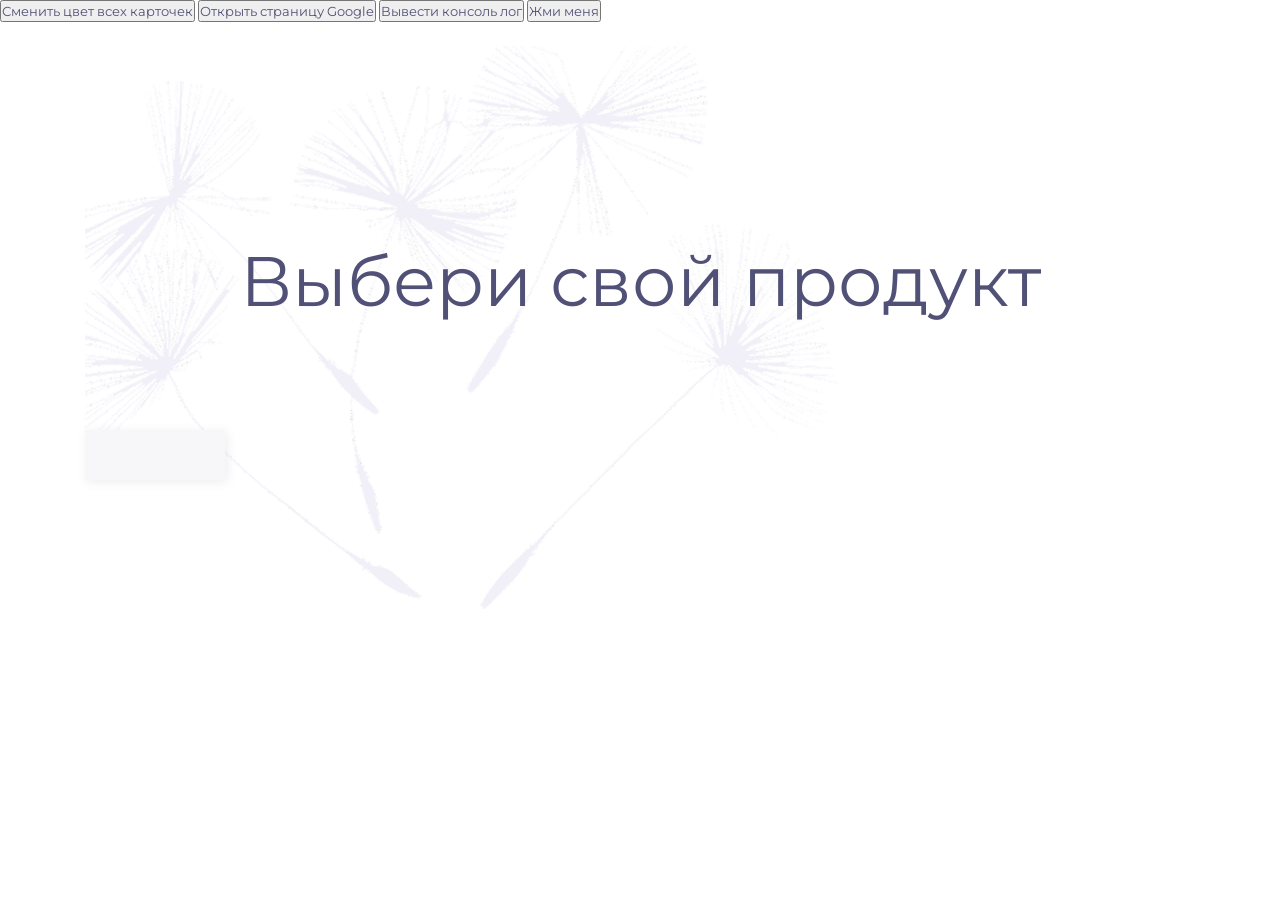
==== index.html @ 41c9d470 "homework8" ====
<!DOCTYPE html>
<html lang="en">

<head>
  <meta charset="UTF-8">
  <meta name="viewport" content="width=device-width, initial-scale=1.0">
  <title>Product Card</title>
  <link rel="preconnect" href="https://fonts.googleapis.com">
  <link rel="preconnect" href="https://fonts.gstatic.com" crossorigin>
  <link href="https://fonts.googleapis.com/css2?family=Montserrat:ital,wght@0,100..900;1,100..900&display=swap"
    rel="stylesheet">
  <link rel="stylesheet" href="style.css">
</head>

<body>
  <button id="change-color-all-card">Сменить цвет всех карточек</button>
  <button id="open-google">Открыть страницу Google</button>
  <button id="output-console-log">Вывести консоль лог</button>
  <button id="toggle-color-btn">Жми меня</button>
  <h1 class="main-title">Выбери свой продукт</h1>
  <div class="background-photo"></div>
  <div class="cards">
    <div class="card-container" id="product-list">
      <template id="product-template">
        <div class="product-card">
          <button id="change-color-first-card">Сменить цвет первой карточки</button>
          <img class="product-img" src="/images/mousse.png" alt="" width="290" height="245">
          <span class="product-category">Для нормальной кожи</span>
          <h3 class="product-name">Увлажняющий мусс</h3>
          <p class="product-description">Глубоко увлажняют кожу лица, оставляя её мягкой и гладкой.</p>
          <span>Состав:</span>
          <ul class="product-compound">
            <li class="product-compound-item">активные натуральные комплексы</li>
            <li class="product-compound-item">витамины С, А, РР, В И Е</li>
            <li class="product-compound-item">солнцезащитные компоненты</li>
          </ul>
          <div class="product-price-container">
            <span class="product-price-lable">Цена</span>
            <span class="product-price">2 750 &#x20bd;</span>
          </div>
        </div>
      </template>
    </div>
  </div>
  <script src="main.js"></script>
  <script src="homework-5.js"></script>
  <script src="homework-6.js"></script>
  <script type="module" src="homework-7.js"></script>
  <script type="module" src="homework-8.js"></script>
</body>

</html>
---- style.css ----
* {
    box-sizing: border-box;
    margin: 0px;
    padding: 0px;
    font-family: 'Montserrat', Arial;
    color: #515076;
    font-size: 13px;
    line-height: 18px;
    font-weight: 400;
}

.main-title {
    font-size: 70px;
    line-height: 78px;
    text-align: center;
    width: 846px;
    height: 78px;
    margin-top: 220px;
    margin-left: 217px;
    position: absolute;
}

.background-photo {
    position: absolute;
    background-size: 790px;
    width: 790px;
    height: 697px;
    background-image: url(images/background-flowers.png);
    z-index: -1;
    left: 85px;
    top: -0px;
}

.cards {
    display: flex;
    flex-wrap: wrap;
    padding: 408px 85px 116px 85px;
    justify-content: flex-start;
    row-gap: 45px;
    column-gap: 45px;
}

.card-container {
    display: grid;
    grid-template-columns: repeat(3, 1fr);
    gap: 45px;
    padding: 25px;
    background-color: #F7F7FA;
    box-shadow: 2px 2px 10px 0px #5150761A;
}

.product-card {
    width: 340px;
    padding: 25px;
    background-color: #F7F7FA;
    box-shadow: 2px 2px 10px 0px #5150761A;
}

.product-category {
    margin-top: 30px;
    margin-bottom: 5px;
    display: block;
    font-size: 12px;
    line-height: 24px;
    text-transform: uppercase;
    color: #A5A3B9;
}

.product-name {
    font-weight: 700;
    font-size: 20px;
    line-height: 27px;
    margin-bottom: 5px;
}

.product-description {
    margin-bottom: 15px;
}

.product-compound {
    margin-top: 5px;
    list-style: circle;
    margin-bottom: 25px;
}

.product-compound-item {
    margin-left: 10px;
}

.product-price-lable {
    font-weight: 700;
    font-size: 20px;
    line-height: 24px;
}

.product-price {
    font-size: 20px;
    line-height: 24px;
}

.product-price-container {
    display: flex;
    justify-content: space-between;
}

.bg-red {
    background: red;
}

.white {
    color: white;
}
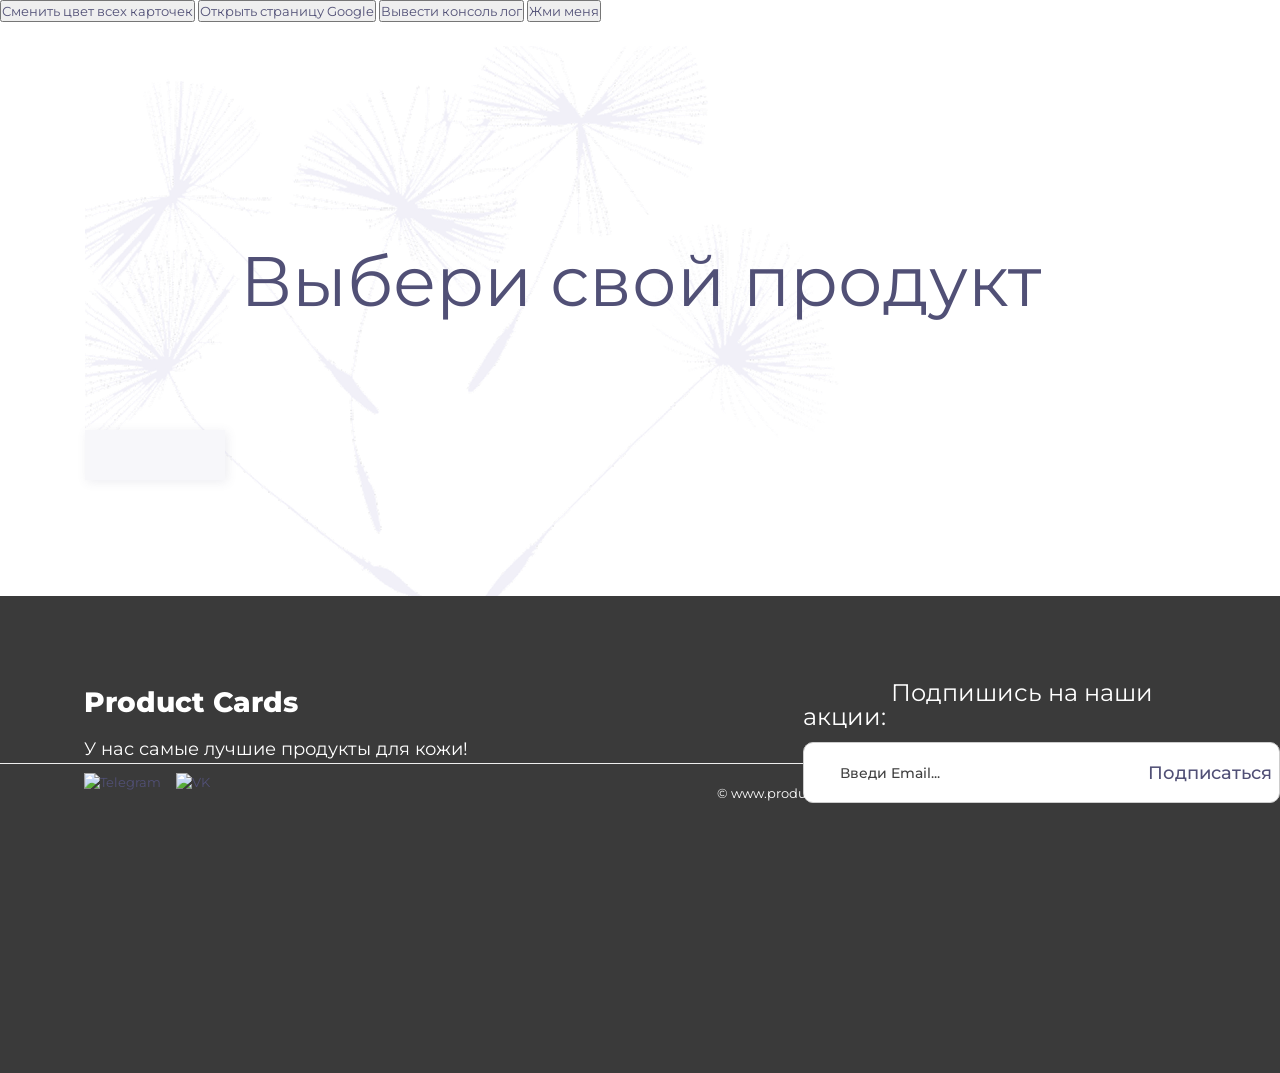
==== commit 62aa8361: "for checking" ====
--- a/index.html
+++ b/index.html
@@ -21,27 +21,71 @@
   <div class="background-photo"></div>
   <div class="cards">
     <div class="card-container" id="product-list">
-      <template id="product-template">
-        <div class="product-card">
-          <button id="change-color-first-card">Сменить цвет первой карточки</button>
-          <img class="product-img" src="/images/mousse.png" alt="" width="290" height="245">
-          <span class="product-category">Для нормальной кожи</span>
-          <h3 class="product-name">Увлажняющий мусс</h3>
-          <p class="product-description">Глубоко увлажняют кожу лица, оставляя её мягкой и гладкой.</p>
-          <span>Состав:</span>
-          <ul class="product-compound">
-            <li class="product-compound-item">активные натуральные комплексы</li>
-            <li class="product-compound-item">витамины С, А, РР, В И Е</li>
-            <li class="product-compound-item">солнцезащитные компоненты</li>
-          </ul>
-          <div class="product-price-container">
-            <span class="product-price-lable">Цена</span>
-            <span class="product-price">2 750 &#x20bd;</span>
+    </div>
+    <template id="product-template">
+      <div class="product-card">
+        <button id="change-color-first-card">Сменить цвет первой карточки</button>
+        <img class="product-img" src="/images/mousse.png" alt="" width="290" height="245">
+        <span class="product-category"></span>
+        <h3 class="product-name"></h3>
+        <p class="product-description"></p>
+        <span>Состав:</span>
+        <ul class="product-compound">
+          <li class="product-compound-item"></li>
+          <li class="product-compound-item"></li>
+          <li class="product-compound-item"></li>
+        </ul>
+        <div class="product-price-container">
+          <span class="product-price-lable">Цена</span>
+          <span class="product-price"></span>
+        </div>
+      </div>
+    </template>
+  </div>
+
+
+  <footer class="footer">
+    <div class="container">
+      <div class="footer-row">
+        <div class="footer-col">
+          <h2>Product Cards</h2>
+          <p>У нас самые лучшие продукты для кожи!</p>
+          <div class="social">
+            <a href="#">
+              <img src="./img/icon-tg.svg" alt="Telegram">
+            </a>
+            <a href="#">
+              <img src="./img/icon-vk.svg" alt="VK">
+            </a>
           </div>
         </div>
-      </template>
+
+        <div class="footer-col" id="follower-email">
+          <form class="subscribe-form">
+            <label for="email">Подпишись на наши акции:</label>
+            <div class="form-group">
+              <input type="email" id="email" placeholder="Введи Email...">
+              <hr>
+              <button type="submit">Подписаться</button>
+            </div>
+          </form>
+        </div>
+
+        <div class="footer-col">
+          <h3>Быстрые ссылки</h3>
+          <ul>
+            <li><a href="#">Главная</a></li>
+            <li><a href="#">Магазин</a></li>
+            <li><a href="#">Контакты</a></li>
+          </ul>
+        </div>
+      </div>
+
+      <hr>
+      <p class="copyright">© www.product-cards.com All rights reserved</p>
     </div>
-  </div>
+  </footer>
+
   <script src="main.js"></script>
   <script src="homework-5.js"></script>
   <script src="homework-6.js"></script>
--- a/style.css
+++ b/style.css
@@ -109,4 +109,148 @@
 
 .white {
     color: white;
+}
+
+.container {
+    width: 1728px;
+    height: 477px;
+    background-color: #3A3A3A;
+}
+
+.footer-row {
+    display: flex;
+    flex-wrap: wrap;
+    justify-content: space-between;
+    padding-left: 84px;
+    padding-top: 85px;
+    width: 1569px;
+    height: 147px;
+}
+
+.footer-col:nth-child(1) {
+    width: 409px;
+    height: 87px;
+}
+
+.footer-col h2 {
+    font-size: 28px;
+    font-weight: 800;
+    line-height: 154%;
+    color: white;
+    margin-bottom: 16px;
+}
+
+.footer-col p {
+    font-weight: 400;
+    font-size: 18px;
+    color: white;
+}
+
+.footer-col:nth-child(2) {
+    width: 477px;
+    height: 103px;
+    margin-left: 132px;
+}
+
+.footer-col label {
+    width: 350px;
+    height: 29px;
+    padding-left: 88px;
+    padding-right: 39px;
+    font-weight: 400;
+    font-size: 24px;
+    line-height: 100%;
+    color: white;
+}
+
+.footer-col h3 {
+    color: white;
+}
+
+.footer-col ul li a {
+    color: white;
+}
+
+.footer hr {
+    color: white;
+}
+
+.social {
+    display: flex;
+    gap: 15px;
+    margin-top: 15px;
+}
+
+.social img {
+    width: 21px;
+    height: 21px;
+}
+
+.form-group {
+    display: flex;
+    align-items: center;
+    border: 1px solid #ccc;
+    border-radius: 10px;
+    overflow: hidden;
+    background: #fff;
+    width: 477px;
+    height: 61px;
+    margin-top: 13px;
+}
+
+#email {
+    flex: 1;
+    border: none;
+    padding-left: 36px;
+    font-size: 14px;
+    font-weight: 500;
+    background: transparent;
+}
+
+#email::placeholder {
+    color: #000000BF;
+    font-size: 14px;
+    font-weight: 500;
+    opacity: 1;
+}
+
+.form-group button {
+    width: 124px;
+    height: 22px;
+    flex-shrink: 0;
+    border: none;
+    background-color: white;
+    padding-right: 15px;
+    display: flex;
+    align-items: center;
+    justify-content: center;
+    white-space: nowrap;
+    font-weight: 500;
+    font-size: 18px;
+    line-height: 100%;
+}
+
+ul {
+    list-style: none;
+    padding: 0;
+}
+
+li {
+    margin-bottom: 8px;
+}
+
+a {
+    text-decoration: none;
+    color: #333;
+}
+
+hr {
+    border: none;
+    border-top: 1px solid #eee;
+    margin: 20px 0;
+}
+
+.copyright {
+    text-align: center;
+    color: white;
 }
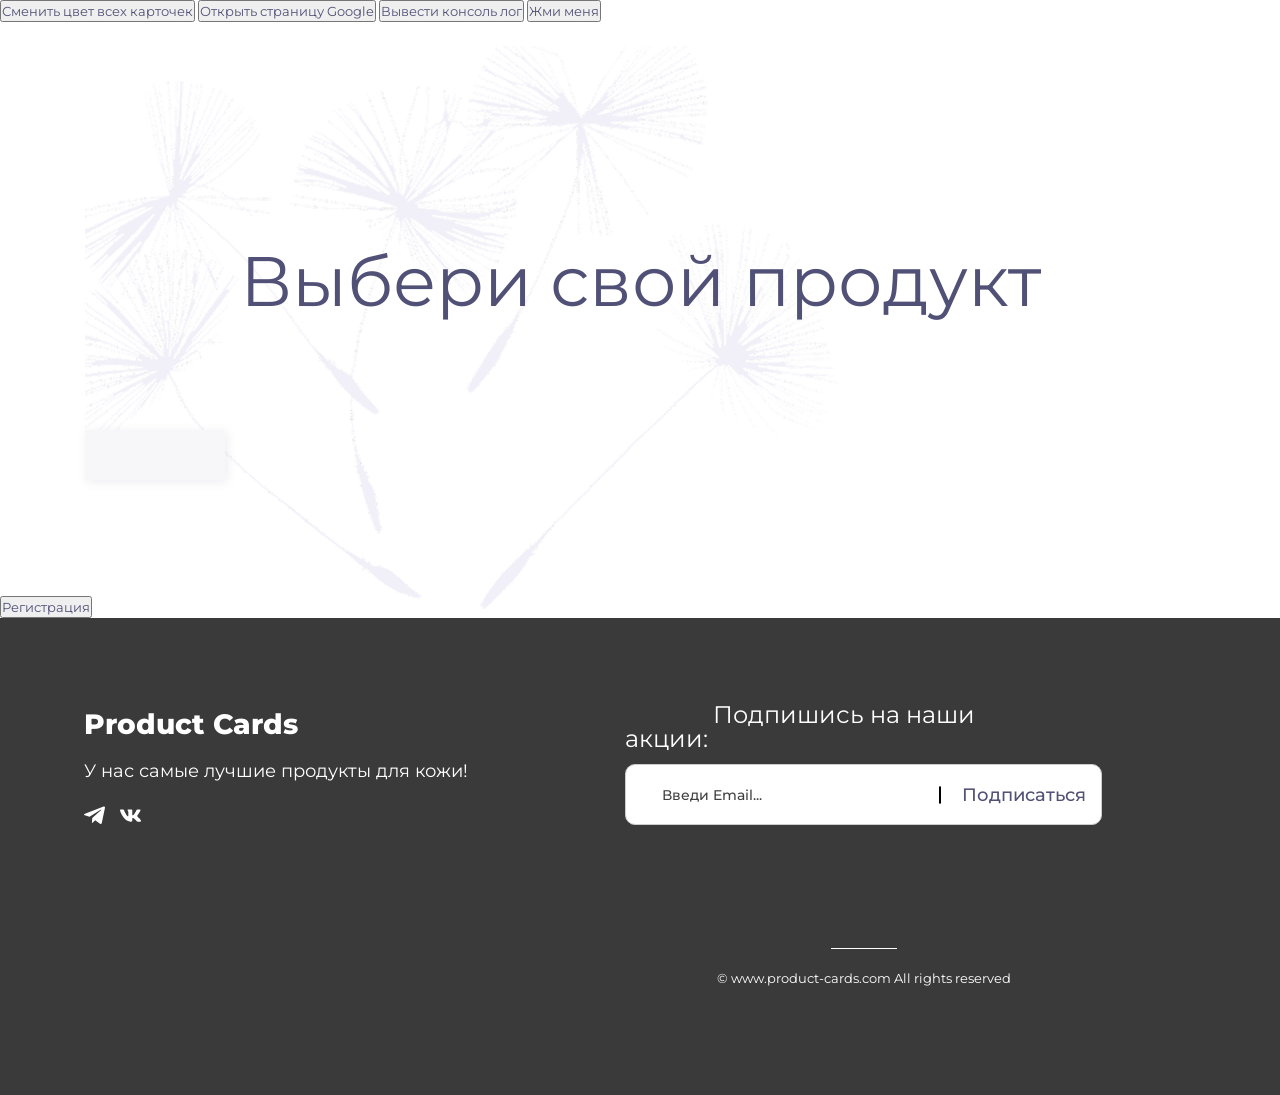
==== commit 21a2f775: "homework9" ====
--- a/index.html
+++ b/index.html
@@ -43,6 +43,54 @@
     </template>
   </div>
 
+  <button id="open-modal-btn">Регистрация</button>
+
+  <div class="overlay" id="overlay"></div>
+
+  <div class="modal" id="modal">
+    <button class="modal-close" id="modal-close">✖</button>
+    <h2>Регистрация</h2>
+
+    <form id="register-form" novalidate>
+
+      <label for="firstName">Имя</label>
+      <input type="text" id="firstName"
+      name="firstName" placeholder="Введи имя"
+      required minlength="3">
+      <br>
+
+      <label for="lastName">Фамилия</label>
+      <input type="text" id="lastName"
+      name="lastName" placeholder="Введи фамилию"
+      required minlength="3">
+      <br>
+
+      <label for="birthDate">Дата рождения</label>
+      <input type="date" id="birthDate"
+      name="birthDate" required>
+      <br>
+
+      <label for="login">Логин</label>
+      <input type="text" id="login"
+      name="login" placeholder="Придумай логин"
+      required minlength="4">
+      <br>
+
+      <label for="password">Пароль</label>
+      <input type="password" id="password"
+      name="password" placeholder="Введи пароль"
+      required minlength="4">
+      <br>
+
+      <label for="repeatPassword">Повтори пароля</label>
+      <input type="password" id="repeatPassword"
+      name="repeatPassword" placeholder="Повтори пароль"
+      required minlength="4">
+
+      <button type="submit">Зарегистрироваться</button>
+    </form>
+
+  </div>
 
   <footer class="footer">
     <div class="container">
@@ -52,10 +100,10 @@
           <p>У нас самые лучшие продукты для кожи!</p>
           <div class="social">
             <a href="#">
-              <img src="./img/icon-tg.svg" alt="Telegram">
+              <img src="./images/icon-tg.svg" alt="Telegram">
             </a>
             <a href="#">
-              <img src="./img/icon-vk.svg" alt="VK">
+              <img src="./images/icon-vk.svg" alt="VK">
             </a>
           </div>
         </div>
@@ -63,8 +111,9 @@
         <div class="footer-col" id="follower-email">
           <form class="subscribe-form">
             <label for="email">Подпишись на наши акции:</label>
+
             <div class="form-group">
-              <input type="email" id="email" placeholder="Введи Email...">
+              <input type="email" id="email" placeholder="Введи Email..." required>
               <hr>
               <button type="submit">Подписаться</button>
             </div>
@@ -80,8 +129,7 @@
           </ul>
         </div>
       </div>
-
-      <hr>
+      <hr class="breaker-link">
       <p class="copyright">© www.product-cards.com All rights reserved</p>
     </div>
   </footer>
@@ -91,6 +139,7 @@
   <script src="homework-6.js"></script>
   <script type="module" src="homework-7.js"></script>
   <script type="module" src="homework-8.js"></script>
+  <script type="module" src="homework-9.js"></script>
 </body>
 
 </html>
--- a/style.css
+++ b/style.css
@@ -111,6 +111,58 @@
     color: white;
 }
 
+.overlay {
+    position: fixed;
+    top: 0;
+    left: 0;
+    width: 100%;
+    height: 100%;
+    background: rgba(0, 0, 0, 0.5);
+    display: none;
+    z-index: 1000;
+}
+
+.modal {
+    position: fixed;
+    top: 50%;
+    left: 50%;
+    transform: translate(-50%, -50%);
+
+    width: 400px;
+    padding: 30px;
+    background: white;
+    border-radius: 10px;
+
+    display: none;
+    z-index: 1001;
+}
+
+.modal h2 {
+    font-size: 20px;
+    font-weight: 700;
+    margin-bottom: 20px;
+}
+
+.modal-showed {
+    display: block;
+}
+
+.modal-close {
+    position: absolute;
+    top: 10px;
+    right: 10px;
+    border: none;
+    background: transparent;
+    font-size: 18px;
+    cursor: pointer;
+}
+
+#register-form {
+    display: flex;
+    flex-direction: column;
+    gap: 5px;
+}
+
 .container {
     width: 1728px;
     height: 477px;
@@ -119,12 +171,12 @@
 
 .footer-row {
     display: flex;
-    flex-wrap: wrap;
     justify-content: space-between;
-    padding-left: 84px;
-    padding-top: 85px;
-    width: 1569px;
-    height: 147px;
+    padding: 85px 84px;
+
+    max-width: 1569px;
+    min-height: 147px;
+    border-radius: 10px;
 }
 
 .footer-col:nth-child(1) {
@@ -144,6 +196,8 @@
     font-weight: 400;
     font-size: 18px;
     color: white;
+    width: 409px;
+    height: 28px;
 }
 
 .footer-col:nth-child(2) {
@@ -181,7 +235,7 @@
     margin-top: 15px;
 }
 
-.social img {
+.social a img {
     width: 21px;
     height: 21px;
 }
@@ -214,9 +268,14 @@
     opacity: 1;
 }
 
+.form-group hr {
+    border: 1px solid #000;
+    height: 18px;
+    border-radius: 10px;
+    margin-right: 21px;
+}
+
 .form-group button {
-    width: 124px;
-    height: 22px;
     flex-shrink: 0;
     border: none;
     background-color: white;
@@ -230,6 +289,28 @@
     line-height: 100%;
 }
 
+.footer-col:nth-child(3) {
+    margin-left: 373px;
+}
+
+.footer-col:nth-child(3) h3 {
+    font-size: 20px;
+    font-weight: 500;
+    width: 178px;
+    margin-bottom: 23px;
+}
+
+.footer-col:nth-child(3) ul li+li {
+    margin-top: 17px;
+
+}
+
+.footer-col:nth-child(3) ul li a {
+    font-size: 18px;
+    font-weight: 400;
+
+}
+
 ul {
     list-style: none;
     padding: 0;
@@ -244,10 +325,12 @@
     color: #333;
 }
 
-hr {
+.breaker-link {
+    width: 66px;
+    margin: 20px auto;
     border: none;
-    border-top: 1px solid #eee;
-    margin: 20px 0;
+    border-top: 1px solid #fff;
+    height: 0;
 }
 
 .copyright {
